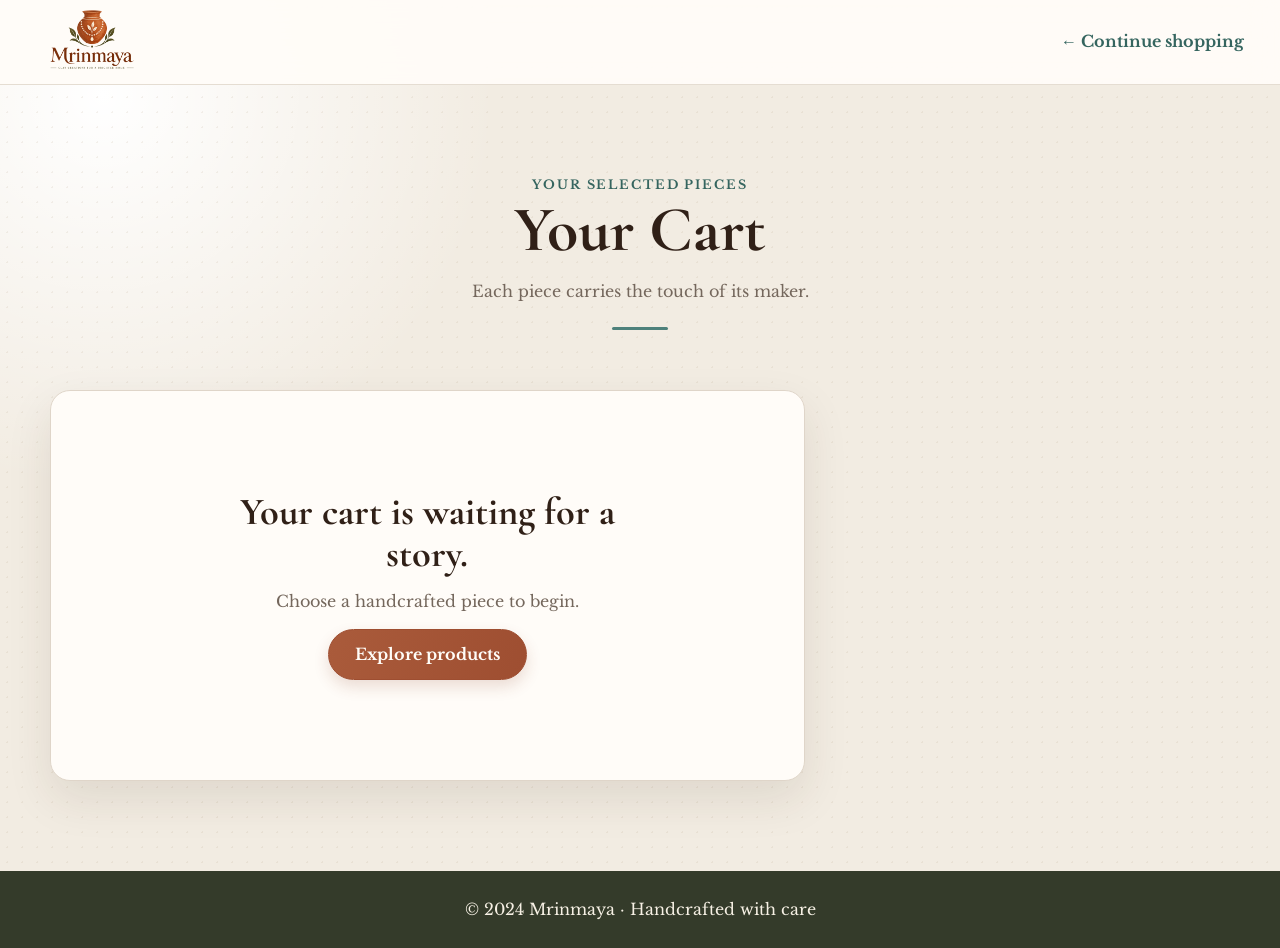
==== add-to-cart.html @ 059e9404 "first commit" ====
<!doctype html>
<html lang="en"><head><meta charset="utf-8"><meta name="viewport" content="width=device-width,initial-scale=1"><title>Your Cart | Mrinmaya</title><link rel="preconnect" href="https://fonts.googleapis.com"><link rel="preconnect" href="https://fonts.gstatic.com" crossorigin><link href="https://fonts.googleapis.com/css2?family=Cormorant+Garamond:wght@600;700&amp;family=Libre+Baskerville:wght@400;700&amp;display=swap" rel="stylesheet"><link rel="stylesheet" href="css/checkout.css"><script src="js/store.js" defer></script><script src="js/cart-pages.js" defer></script></head>
<body data-page="cart"><header class="checkout-header"><nav class="checkout-nav" aria-label="Cart navigation"><a href="index.html"><img class="checkout-logo" src="images/logo.png" alt="Mrinmaya home"></a><a class="back-link" href="index.html#products">← Continue shopping</a></nav></header><main class="checkout-shell"><div class="checkout-heading"><p class="eyebrow">Your selected pieces</p><h1>Your Cart</h1><p>Each piece carries the touch of its maker.</p></div><div class="cart-layout"><section id="cart-items" class="cart-panel" aria-label="Cart items"></section><aside id="cart-summary" class="summary-panel"><a class="button full-button" href="checkout.html">Continue to Checkout →</a></aside></div></main><footer class="site-footer-mini">© 2024 Mrinmaya · Handcrafted with care</footer></body></html>
---- css/checkout.css ----
:root{--ink:#302017;--muted:#74675c;--clay:#9e4e31;--clay-deep:#733722;--teal:#4e817b;--teal-deep:#35655f;--teal-soft:#dcebe7;--paper:#fcfaf7;--cream:#f2ece2;--line:#dfd5c9;--olive:#343b2a;--shadow:0 18px 45px rgba(58,37,23,.1)}*{box-sizing:border-box}html{font-size:16px;scroll-behavior:smooth}body{min-height:100vh;margin:0;background:radial-gradient(circle at 8% 10%,#fff 0,transparent 27%),var(--cream);color:var(--ink);font:1rem/1.6 'Libre Baskerville',Georgia,serif}body:before{content:'';position:fixed;inset:0;z-index:-1;opacity:.35;pointer-events:none;background-image:radial-gradient(#b79c8360 1px,transparent 1px);background-size:15px 15px}h1,h2,h3,p{margin:0}h1,h2,h3{font-family:'Cormorant Garamond',Georgia,serif;line-height:1.1}h1{font-size:clamp(2.8rem,5vw,4.7rem)}h2{font-size:clamp(1.9rem,3vw,2.7rem)}h3{font-size:1.45rem}a{color:inherit;text-decoration:none}button,input,textarea{font:inherit}button{cursor:pointer}.checkout-header{position:sticky;top:0;z-index:10;border-bottom:1px solid #e5ddd2;background:#fffcf8ef;backdrop-filter:blur(16px)}.checkout-nav{display:flex;align-items:center;justify-content:space-between;gap:24px;width:min(1280px,calc(100% - 72px));min-height:84px;margin:auto}.checkout-logo{width:112px;height:68px;object-fit:contain}.back-link{display:inline-flex;align-items:center;gap:8px;color:var(--teal-deep);font-weight:700;transition:color .2s,transform .2s}.back-link:hover{color:var(--clay);transform:translateX(-3px)}.checkout-shell{width:min(1180px,calc(100% - 72px));margin:0 auto;padding:clamp(52px,7vw,100px) 0}.checkout-heading{max-width:720px;margin:0 auto clamp(34px,5vw,60px);text-align:center}.checkout-heading:after{content:'';display:block;width:56px;height:3px;margin:22px auto 0;border-radius:99px;background:var(--teal)}.checkout-heading p:not(.eyebrow){max-width:600px;margin:14px auto 0;color:var(--muted)}.eyebrow{color:var(--teal-deep);font-family:'Libre Baskerville',Georgia,serif;font-size:.78rem;font-weight:700;letter-spacing:.15em;text-transform:uppercase}.cart-layout{display:grid;grid-template-columns:minmax(0,1.5fr) minmax(300px,.75fr);gap:clamp(24px,4vw,48px);align-items:start}.cart-panel,.summary-panel,.form-panel{border:1px solid var(--line);border-radius:20px;background:#fffcf8;box-shadow:var(--shadow)}.cart-panel{padding:10px 30px}.summary-panel{position:sticky;top:108px;padding:30px;border-top:4px solid var(--teal)}.summary-panel h2,.form-panel h2{margin-bottom:20px}.cart-row{display:grid;grid-template-columns:132px minmax(0,1fr) auto;gap:24px;align-items:center;padding:24px 0;border-bottom:1px solid var(--line)}.cart-row:last-child{border-bottom:0}.cart-row img{width:132px;height:106px;object-fit:cover;border-radius:13px;box-shadow:0 8px 18px rgba(48,32,23,.12)}.cart-row h3{margin:3px 0 6px}.item-category{color:var(--teal-deep);font-family:'Libre Baskerville',Georgia,serif;font-size:.75rem;font-weight:700;letter-spacing:.12em;text-transform:uppercase}.price{color:var(--clay);font-family:'Libre Baskerville',Georgia,serif;font-weight:700}.cart-row>strong{align-self:start;color:var(--clay-deep);white-space:nowrap}.qty{display:flex;flex-wrap:wrap;align-items:center;gap:9px;margin-top:16px}.qty button{display:grid;place-items:center;width:34px;height:34px;border:1px solid #cddcd8;border-radius:50%;background:var(--teal-soft);color:var(--teal-deep);font-size:1.25rem;line-height:1;transition:background .2s,color .2s,transform .2s}.qty button:hover{background:var(--teal-deep);color:#fff;transform:scale(1.06)}.qty span{min-width:22px;text-align:center;font-weight:700}.qty .remove-link{width:auto;margin-left:10px;border:0;background:transparent;color:var(--muted);font-size:.84rem;text-decoration:underline;text-underline-offset:4px}.qty .remove-link:hover{color:var(--clay);background:transparent;transform:none}.summary-line{display:flex;justify-content:space-between;gap:18px;padding:12px 0;color:var(--muted);font-size:.92rem}.summary-line span:last-child{color:var(--ink);text-align:right}.summary-total{margin-top:12px;padding-top:20px;border-top:1px solid var(--line);color:var(--ink);font-size:1.16rem;font-weight:700}.summary-total span:last-child{color:var(--clay)}.button{display:inline-flex;align-items:center;justify-content:center;min-height:50px;padding:12px 26px;border:1px solid var(--clay);border-radius:999px;background:linear-gradient(110deg,#aa5b3b,var(--clay));color:#fffdf8;font-family:'Libre Baskerville',Georgia,serif;font-weight:700;box-shadow:0 7px 15px rgba(128,58,34,.16);transition:background .2s,border-color .2s,box-shadow .2s,transform .2s}.button:hover{border-color:var(--teal-deep);background:var(--teal-deep);box-shadow:0 8px 20px rgba(53,101,95,.24);transform:translateY(-2px)}.full-button{width:100%;margin-top:24px}.empty-cart{display:grid;justify-items:center;gap:14px;padding:clamp(40px,8vw,90px) 20px;text-align:center}.empty-cart h2{max-width:420px}.empty-cart p{color:var(--muted)}.form-panel{padding:clamp(25px,4vw,42px)}.checkout-form{display:grid;grid-template-columns:1fr 1fr;gap:20px;margin-top:24px}.checkout-form label{display:grid;gap:8px;color:var(--ink);font-size:.88rem;font-weight:700}.checkout-form label:last-of-type{grid-column:1/-1}.checkout-form input,.checkout-form textarea{width:100%;border:1px solid var(--line);border-radius:10px;padding:13px 15px;background:#fff;color:var(--ink);outline:none;transition:border-color .2s,box-shadow .2s}.checkout-form input:focus,.checkout-form textarea:focus{border-color:var(--teal);box-shadow:0 0 0 4px var(--teal-soft)}.checkout-form textarea{min-height:110px;resize:vertical}.checkout-form .button{grid-column:1/-1;justify-self:start;margin-top:8px}.thank-you{max-width:760px;margin:0 auto;padding:clamp(40px,7vw,84px) clamp(20px,6vw,76px);border:1px solid var(--line);border-radius:24px;background:#fffcf8;box-shadow:var(--shadow);text-align:center}.thank-you .mark{display:grid;place-items:center;width:92px;height:92px;margin:0 auto 24px;border:8px solid #f0f7f4;border-radius:50%;background:var(--teal);color:#fff;font-size:3rem;font-weight:700}.thank-you>p:not(.eyebrow){max-width:570px;margin:16px auto;color:var(--muted)}.confirmation-card{display:grid;grid-template-columns:1fr 1fr;gap:10px 32px;max-width:460px;margin:32px auto;padding:22px 25px;border-radius:13px;background:var(--cream);text-align:left}.confirmation-card span{color:var(--muted)}.confirmation-card strong{color:var(--clay-deep);text-align:right}.thank-actions{display:flex;justify-content:center;align-items:center;gap:18px;flex-wrap:wrap;margin-top:30px}.text-link{color:var(--teal-deep);font-weight:700;text-decoration:underline;text-underline-offset:5px}.process-page-grid{display:grid;grid-template-columns:repeat(2,minmax(0,1fr));gap:28px}.process-page-grid article{padding:18px;border:1px solid var(--line);border-radius:20px;background:#fffcf8;box-shadow:var(--shadow);transition:transform .25s,box-shadow .25s}.process-page-grid article:hover{box-shadow:0 20px 38px rgba(53,101,95,.14);transform:translateY(-5px)}.process-page-grid video{display:block;width:100%;aspect-ratio:16/9;margin-bottom:20px;border-radius:12px;background:#211a15;object-fit:cover}.process-page-grid h2{margin:4px 0 10px;font-size:2rem}.process-page-grid article>p:last-child{color:var(--muted)}.how-cta{display:flex;justify-content:center;margin-top:48px}.site-footer-mini{padding:26px 5vw;background:var(--olive);color:#f6f0e4;text-align:center}@media(max-width:800px){.checkout-nav,.checkout-shell{width:min(100% - 36px,650px)}.cart-layout{grid-template-columns:1fr}.summary-panel{position:static}.process-page-grid{grid-template-columns:1fr}}@media(max-width:560px){.checkout-nav{min-height:72px}.checkout-logo{width:88px;height:55px}.back-link{font-size:.82rem}.checkout-shell{width:min(100% - 28px,650px);padding-block:42px}.cart-panel{padding:8px 18px}.cart-row{grid-template-columns:80px minmax(0,1fr);gap:14px}.cart-row img{width:80px;height:72px}.cart-row>strong{grid-column:2}.cart-row h3{font-size:1.25rem}.qty{margin-top:12px}.checkout-form{grid-template-columns:1fr}.checkout-form label:last-of-type,.checkout-form .button{grid-column:auto}.form-panel,.summary-panel{padding:24px 20px}.confirmation-card{gap:10px 14px;padding:18px}.thank-you{border-radius:18px}.process-page-grid article{padding:13px}}
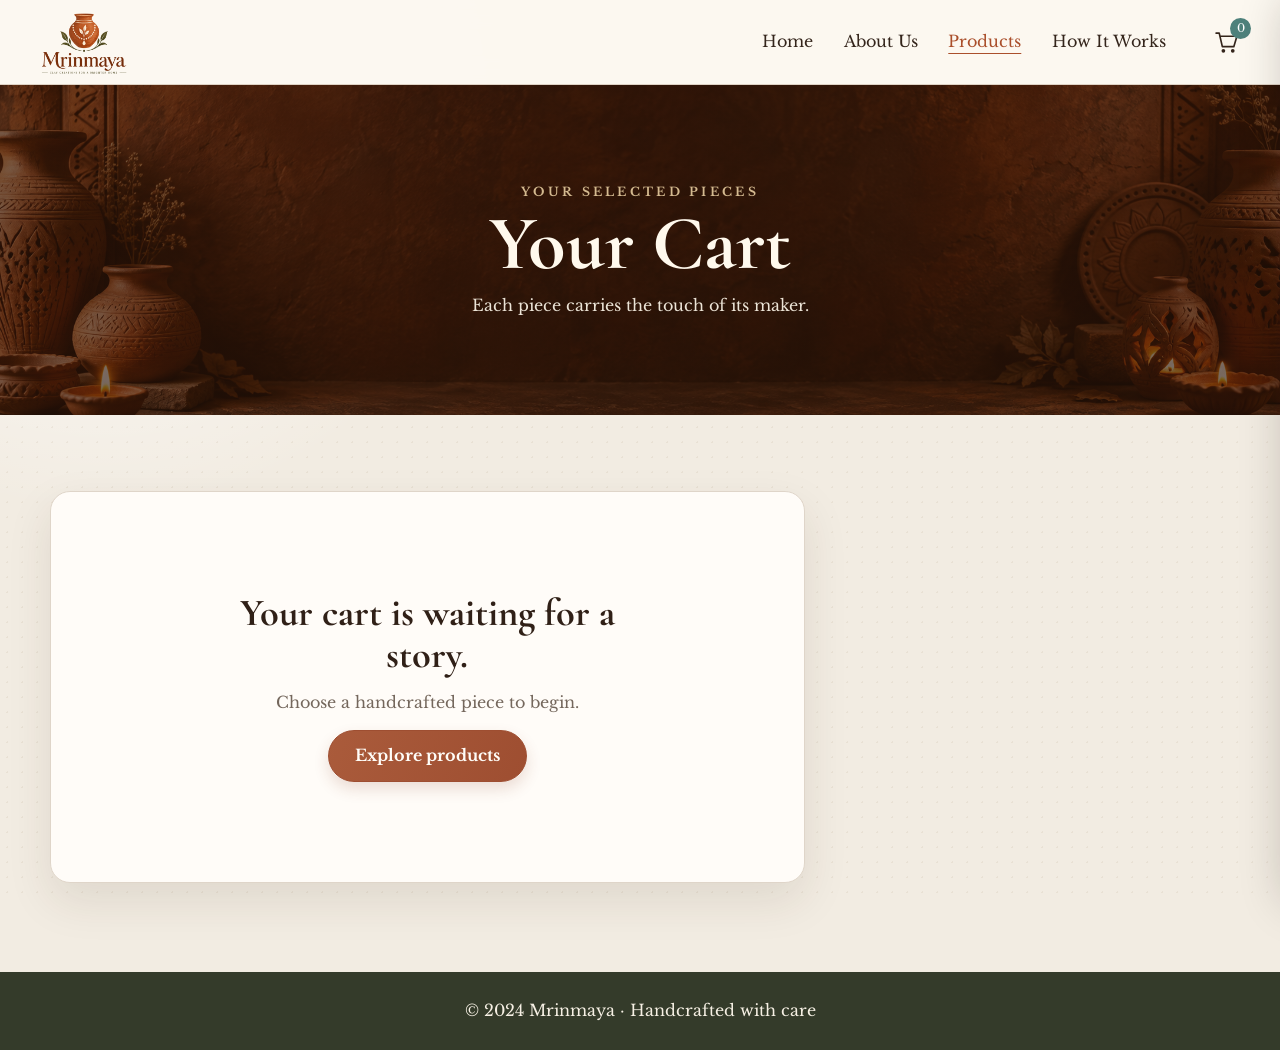
==== commit a6b59ba1: "made UI enhancements" ====
--- a/add-to-cart.html
+++ b/add-to-cart.html
@@ -1,3 +1,17 @@
 <!doctype html>
-<html lang="en"><head><meta charset="utf-8"><meta name="viewport" content="width=device-width,initial-scale=1"><title>Your Cart | Mrinmaya</title><link rel="preconnect" href="https://fonts.googleapis.com"><link rel="preconnect" href="https://fonts.gstatic.com" crossorigin><link href="https://fonts.googleapis.com/css2?family=Cormorant+Garamond:wght@600;700&amp;family=Libre+Baskerville:wght@400;700&amp;display=swap" rel="stylesheet"><link rel="stylesheet" href="css/checkout.css"><script src="js/store.js" defer></script><script src="js/cart-pages.js" defer></script></head>
-<body data-page="cart"><header class="checkout-header"><nav class="checkout-nav" aria-label="Cart navigation"><a href="index.html"><img class="checkout-logo" src="images/logo.png" alt="Mrinmaya home"></a><a class="back-link" href="index.html#products">← Continue shopping</a></nav></header><main class="checkout-shell"><div class="checkout-heading"><p class="eyebrow">Your selected pieces</p><h1>Your Cart</h1><p>Each piece carries the touch of its maker.</p></div><div class="cart-layout"><section id="cart-items" class="cart-panel" aria-label="Cart items"></section><aside id="cart-summary" class="summary-panel"><a class="button full-button" href="checkout.html">Continue to Checkout →</a></aside></div></main><footer class="site-footer-mini">© 2024 Mrinmaya · Handcrafted with care</footer></body></html>
+<html lang="en">
+<head>
+  <meta charset="utf-8"><meta name="viewport" content="width=device-width,initial-scale=1">
+  <title>Your Cart | Mrinmaya</title>
+  <link rel="preconnect" href="https://fonts.googleapis.com"><link rel="preconnect" href="https://fonts.gstatic.com" crossorigin>
+  <link href="https://fonts.googleapis.com/css2?family=Cormorant+Garamond:wght@600;700&amp;family=Libre+Baskerville:wght@400;700&amp;display=swap" rel="stylesheet">
+  <link rel="stylesheet" href="css/checkout.css"><link rel="stylesheet" href="css/inner-pages.css"><link rel="stylesheet" href="css/cart-drawer.css">
+  <script src="js/store.js" defer></script><script src="js/inner-header.js" defer></script><script src="js/cart-pages.js" defer></script><script src="js/cart-drawer.js" defer></script>
+</head>
+<body class="inner-page" data-page="cart">
+  <header data-inner-header data-active="products"></header>
+  <section class="inner-banner"><div class="inner-banner__content"><p class="eyebrow">Your selected pieces</p><h1>Your Cart</h1><p>Each piece carries the touch of its maker.</p></div></section>
+  <main class="checkout-shell"><div class="cart-layout"><section id="cart-items" class="cart-panel" aria-label="Cart items"></section><aside id="cart-summary" class="summary-panel"></aside></div></main>
+  <footer class="site-footer-mini">© 2024 Mrinmaya · Handcrafted with care</footer>
+</body>
+</html>
--- a/css/inner-pages.css
+++ b/css/inner-pages.css
@@ -0,0 +1,69 @@
+.catalog-header {
+  position: sticky;
+  top: 0;
+  z-index: 70;
+  border-bottom: 1px solid #dfd3c5;
+  background: rgba(252, 248, 241, .97);
+  backdrop-filter: blur(12px);
+}
+
+.catalog-header__inner {
+  display: flex;
+  align-items: center;
+  width: min(1380px, calc(100% - 64px));
+  min-height: 84px;
+  margin: auto;
+  gap: 38px;
+}
+
+.catalog-logo { display: block; width: 112px; flex: 0 0 112px; }
+.catalog-logo img { display: block; width: 104px; height: 72px; object-fit: contain; }
+.catalog-header nav { display: flex; align-items: center; gap: clamp(20px, 2.4vw, 38px); margin-left: auto; }
+.catalog-header nav a { padding: 10px 0; color: #34251b; white-space: nowrap; text-decoration: none; }
+.catalog-header nav a:hover,
+.catalog-header nav a.active { color: #aa4f2b; text-decoration: underline; text-decoration-color: #aa4f2b; text-underline-offset: 6px; }
+
+.catalog-cart {
+  position: relative;
+  display: grid;
+  place-items: center;
+  width: 44px;
+  height: 44px;
+  border: 0;
+  background: transparent;
+  color: #34251b;
+  cursor: pointer;
+}
+
+.catalog-cart svg { width: 25px; height: 25px; fill: none; stroke: currentColor; stroke-width: 1.6; stroke-linecap: round; stroke-linejoin: round; }
+.catalog-cart span { position: absolute; top: -2px; right: -3px; display: grid; place-items: center; min-width: 21px; height: 21px; padding: 0 4px; border-radius: 99px; background: #4e817b; color: #fff; font-size: .72rem; }
+
+.inner-banner {
+  display: grid;
+  place-items: center;
+  min-height: 330px;
+  padding: 54px 24px;
+  background: linear-gradient(#2d1609a3, #2d1609a3), url('../images/inner-banner-terracotta-generated.png') center / cover;
+  color: #fff9ed;
+  text-align: center;
+}
+
+.inner-banner__content { width: min(760px, 100%); }
+.inner-banner .eyebrow { color: #d4ba90; font-size: .76rem; font-weight: 700; letter-spacing: .27em; text-transform: uppercase; }
+.inner-banner h1 { margin: 7px 0 12px; color: #fff9ed; font-size: clamp(3rem, 6vw, 5.5rem); line-height: .95; }
+.inner-banner p:last-child { max-width: 680px; margin-inline: auto; color: #ece4d7; }
+.inner-page .checkout-shell { padding-top: clamp(42px, 6vw, 76px); }
+.inner-page .process-page-grid article > img { display: block; width: 100%; aspect-ratio: 16 / 9; margin-bottom: 20px; border-radius: 12px; object-fit: cover; }
+.inner-page .thank-you h2 { font-size: clamp(2rem, 4vw, 3.2rem); }
+
+@media (max-width: 1050px) {
+  .catalog-header nav { display: none; }
+  .catalog-cart { margin-left: auto; }
+}
+
+@media (max-width: 760px) {
+  .catalog-header__inner { width: min(100% - 32px, 620px); min-height: 76px; }
+  .catalog-logo { width: 94px; flex-basis: 94px; }
+  .catalog-logo img { width: 90px; height: 62px; }
+  .inner-banner { min-height: 270px; padding-block: 44px; }
+}
--- a/css/cart-drawer.css
+++ b/css/cart-drawer.css
@@ -0,0 +1,99 @@
+.cart-drawer-backdrop {
+  position: fixed;
+  inset: 0;
+  z-index: 80;
+  border: 0;
+  background: rgba(24, 18, 13, .5);
+  opacity: 0;
+  visibility: hidden;
+  transition: opacity .25s ease, visibility .25s ease;
+}
+
+.cart-drawer {
+  position: fixed;
+  top: 0;
+  right: 0;
+  z-index: 81;
+  display: grid;
+  grid-template-rows: auto minmax(0, 1fr) auto;
+  width: min(430px, 100vw);
+  height: 100dvh;
+  background: #fcf8f1;
+  color: #33241a;
+  box-shadow: -16px 0 45px rgba(24, 18, 13, .24);
+  transform: translateX(105%);
+  transition: transform .3s cubic-bezier(.22, .61, .36, 1);
+}
+
+.cart-drawer.is-open { transform: translateX(0); }
+.cart-drawer-backdrop.is-open { opacity: 1; visibility: visible; }
+body.cart-drawer-open { overflow: hidden; }
+
+.cart-drawer__header {
+  display: flex;
+  align-items: center;
+  justify-content: space-between;
+  min-height: 80px;
+  padding: 18px 24px;
+  border-bottom: 1px solid #dfd3c4;
+}
+
+.cart-drawer__header h2 { font: 600 2rem/1.1 'Cormorant Garamond', Georgia, serif; }
+.cart-drawer__close {
+  display: grid;
+  place-items: center;
+  width: 42px;
+  height: 42px;
+  border: 1px solid #d9cbbb;
+  border-radius: 50%;
+  background: transparent;
+  color: inherit;
+  font-size: 1.7rem;
+  line-height: 1;
+}
+
+.cart-drawer__items { overflow-y: auto; padding: 8px 24px 24px; }
+.cart-drawer__empty { display: grid; place-items: center; height: 100%; min-height: 260px; color: #77695e; text-align: center; }
+.cart-drawer__item {
+  display: grid;
+  grid-template-columns: 88px minmax(0, 1fr) auto;
+  gap: 14px;
+  align-items: start;
+  padding: 18px 0;
+  border-bottom: 1px solid #e1d7ca;
+}
+
+.cart-drawer__item img { width: 88px; height: 78px; border-radius: 8px; object-fit: cover; }
+.cart-drawer__item h3 { margin: 0 0 4px; font: 600 1.15rem/1.2 'Cormorant Garamond', Georgia, serif; }
+.cart-drawer__price { margin: 0; color: #9e4e31; font-size: .9rem; }
+.cart-drawer__subtotal { white-space: nowrap; font-size: .9rem; font-weight: 700; }
+.cart-drawer__quantity { display: flex; align-items: center; gap: 9px; margin-top: 11px; }
+.cart-drawer__quantity button {
+  display: grid;
+  place-items: center;
+  width: 29px;
+  height: 29px;
+  border: 1px solid #ccb9a6;
+  border-radius: 50%;
+  background: #fff;
+  color: #713c28;
+  font: inherit;
+}
+.cart-drawer__remove { width: auto !important; border: 0 !important; border-radius: 0 !important; background: transparent !important; color: #78695e !important; font-size: .78rem !important; text-decoration: underline; text-underline-offset: 3px; }
+.cart-drawer__footer { padding: 20px 24px 24px; border-top: 1px solid #dfd3c4; background: #fffaf3; }
+.cart-drawer__total { display: flex; justify-content: space-between; gap: 20px; margin-bottom: 16px; font-weight: 700; }
+.cart-drawer__actions { display: grid; grid-template-columns: 1fr 1fr; gap: 10px; }
+.cart-drawer__actions a { min-width: 0; padding-inline: 12px; }
+
+@media (max-width: 480px) {
+  .cart-drawer__header { min-height: 70px; padding: 14px 18px; }
+  .cart-drawer__items { padding-inline: 18px; }
+  .cart-drawer__footer { padding: 18px; }
+  .cart-drawer__item { grid-template-columns: 72px minmax(0, 1fr); }
+  .cart-drawer__item img { width: 72px; height: 68px; }
+  .cart-drawer__subtotal { grid-column: 2; }
+}
+
+@media (prefers-reduced-motion: reduce) {
+  .cart-drawer, .cart-drawer-backdrop { transition: none; }
+}
